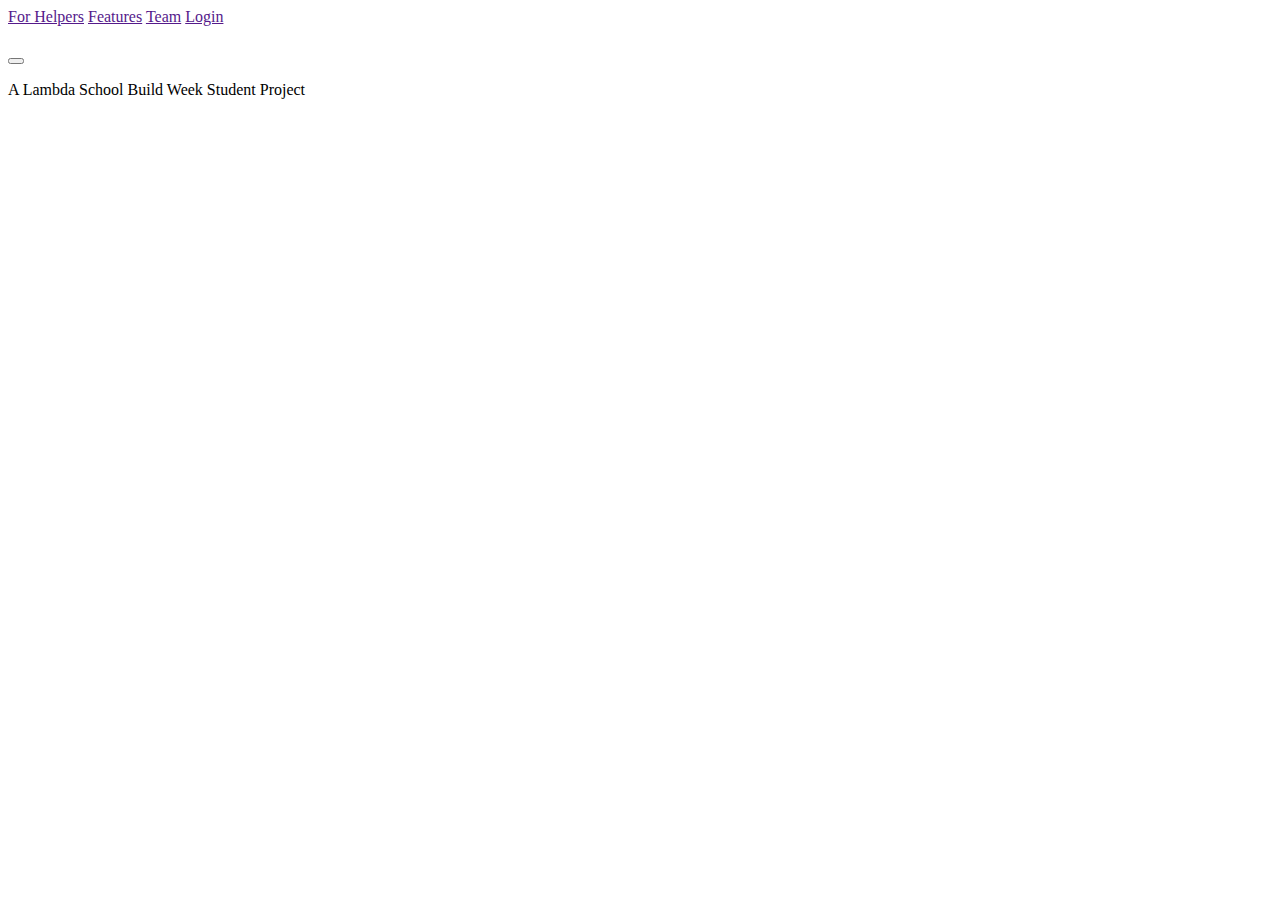
==== index.html @ 2dc4f7b5 "started html and setup file system" ====
<!DOCTYPE html>
<html lang="en">
<head>
    <meta charset="UTF-8">
    <meta name="viewport" content="width=device-width, initial-scale=1.0">
    <title>Document</title>
    <link href="css/index.css" rel="stylesheet">
</head>
<body>

    <header>

        <nav>

            <a href="">For Helpers</a>

            <a href="">Features</a>

            <a href="">Team</a>

            <a href="">Login</a>

        </nav>

    </header>

    <section class="get-started">

        <h1></h1>

        <h2></h2>

        <p></p>

        <button></button>

    </section>

    <section class="phone-screen">

    </section>

    <footer>

        <p>A Lambda School Build Week Student Project</p>

    </footer>

</body>
</html>
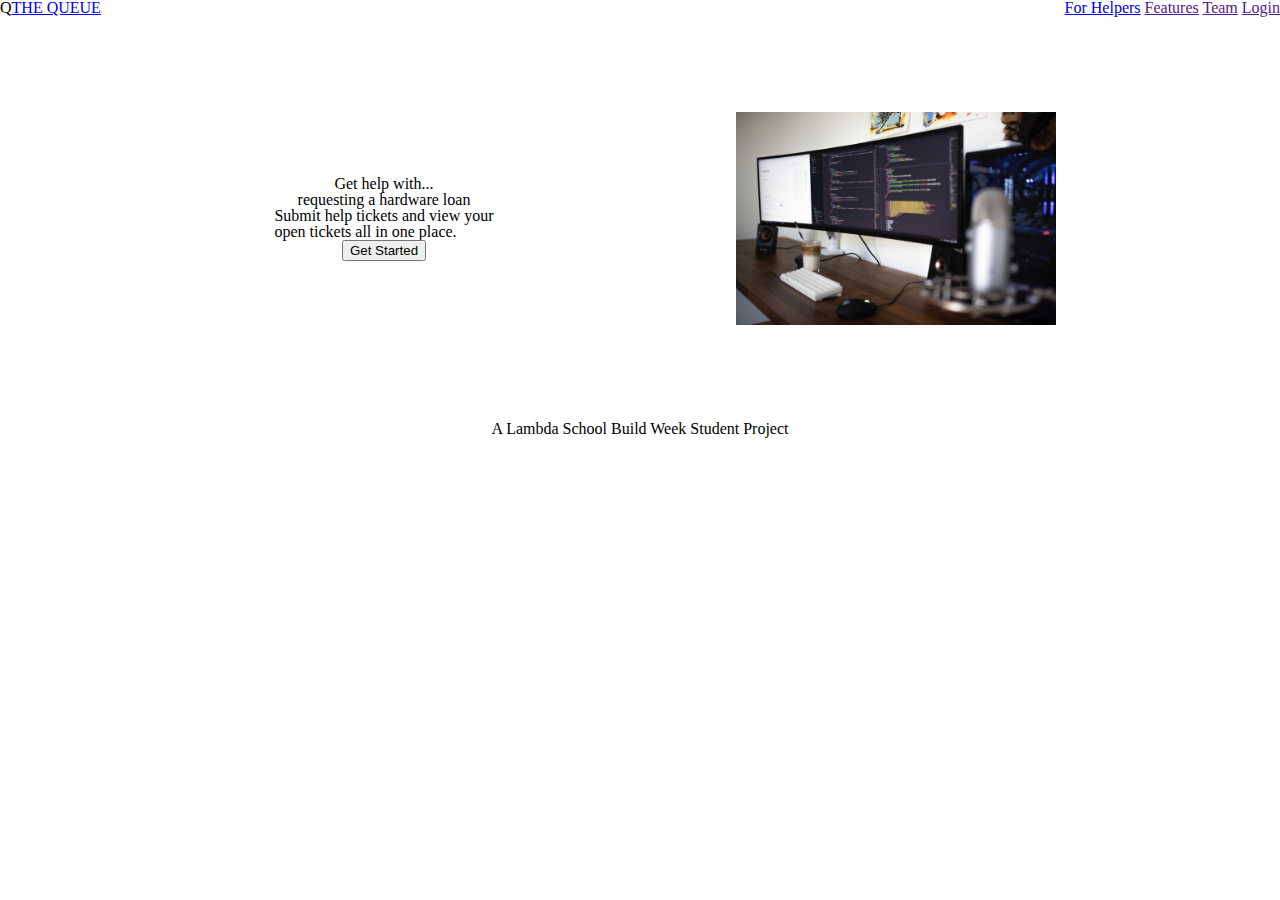
==== commit 71d38f32: "updated html and css/less" ====
--- a/index.html
+++ b/index.html
@@ -12,31 +12,47 @@
 
         <nav>
 
-            <a href="">For Helpers</a>
+            <div class="queue">
+            
+                <p>Q</p>
 
-            <a href="">Features</a>
+                <p><a href="index.html">THE QUEUE</a></p>
+        
+            </div>
 
-            <a href="">Team</a>
+            <div class="links">
 
-            <a href="">Login</a>
+                <a href="helpers.html">For Helpers</a>
+
+                <a href="">Features</a>
+
+                <a href="">Team</a>
+
+                <a href="">Login</a>
+            
+            </div>
 
         </nav>
 
     </header>
 
-    <section class="get-started">
+    <section class="main">
 
-        <h1></h1>
+        <section class="get-started">
 
-        <h2></h2>
+            <h2>Get help with...</h2>
 
-        <p></p>
+            <h3>requesting a hardware loan</h3>
 
-        <button></button>
+            <h6>Submit help tickets and view your <br> open tickets all in one place.</h6>
 
-    </section>
+            <button>Get Started</button>
 
-    <section class="phone-screen">
+        </section>
+
+        <section class="phone-screen">
+            <img src="imgs/caspar-camille-rubin-0qvBNep1Y04-unsplash.jpg">
+        </section>
 
     </section>
 
--- a/css/index.css
+++ b/css/index.css
@@ -0,0 +1,163 @@
+/* http://meyerweb.com/eric/tools/css/reset/ 
+   v2.0 | 20110126
+   License: none (public domain)
+*/
+html,
+body,
+div,
+span,
+applet,
+object,
+iframe,
+h1,
+h2,
+h3,
+h4,
+h5,
+h6,
+p,
+blockquote,
+pre,
+a,
+abbr,
+acronym,
+address,
+big,
+cite,
+code,
+del,
+dfn,
+em,
+img,
+ins,
+kbd,
+q,
+s,
+samp,
+small,
+strike,
+strong,
+sub,
+sup,
+tt,
+var,
+b,
+u,
+i,
+center,
+dl,
+dt,
+dd,
+ol,
+ul,
+li,
+fieldset,
+form,
+label,
+legend,
+table,
+caption,
+tbody,
+tfoot,
+thead,
+tr,
+th,
+td,
+article,
+aside,
+canvas,
+details,
+embed,
+figure,
+figcaption,
+footer,
+header,
+hgroup,
+menu,
+nav,
+output,
+ruby,
+section,
+summary,
+time,
+mark,
+audio,
+video {
+  margin: 0;
+  padding: 0;
+  border: 0;
+  font-size: 100%;
+  font: inherit;
+  vertical-align: baseline;
+}
+/* HTML5 display-role reset for older browsers */
+article,
+aside,
+details,
+figcaption,
+figure,
+footer,
+header,
+hgroup,
+menu,
+nav,
+section {
+  display: block;
+}
+body {
+  line-height: 1;
+}
+ol,
+ul {
+  list-style: none;
+}
+blockquote,
+q {
+  quotes: none;
+}
+blockquote:before,
+blockquote:after,
+q:before,
+q:after {
+  content: '';
+  content: none;
+}
+table {
+  border-collapse: collapse;
+  border-spacing: 0;
+}
+nav {
+  display: flex;
+  justify-content: space-between;
+}
+nav .queue {
+  display: flex;
+  justify-content: space-between;
+}
+footer {
+  display: flex;
+  justify-content: center;
+}
+.main {
+  display: flex;
+  align-items: center;
+  margin: 5%;
+  width: 100%;
+}
+.get-started {
+  display: flex;
+  flex-direction: column;
+  justify-content: center;
+  align-items: center;
+  width: 100%;
+}
+.phone-screen {
+  display: flex;
+  flex-direction: row;
+  width: 100%;
+}
+.phone-screen img {
+  width: 50%;
+  height: 50%;
+  margin: 5%;
+}
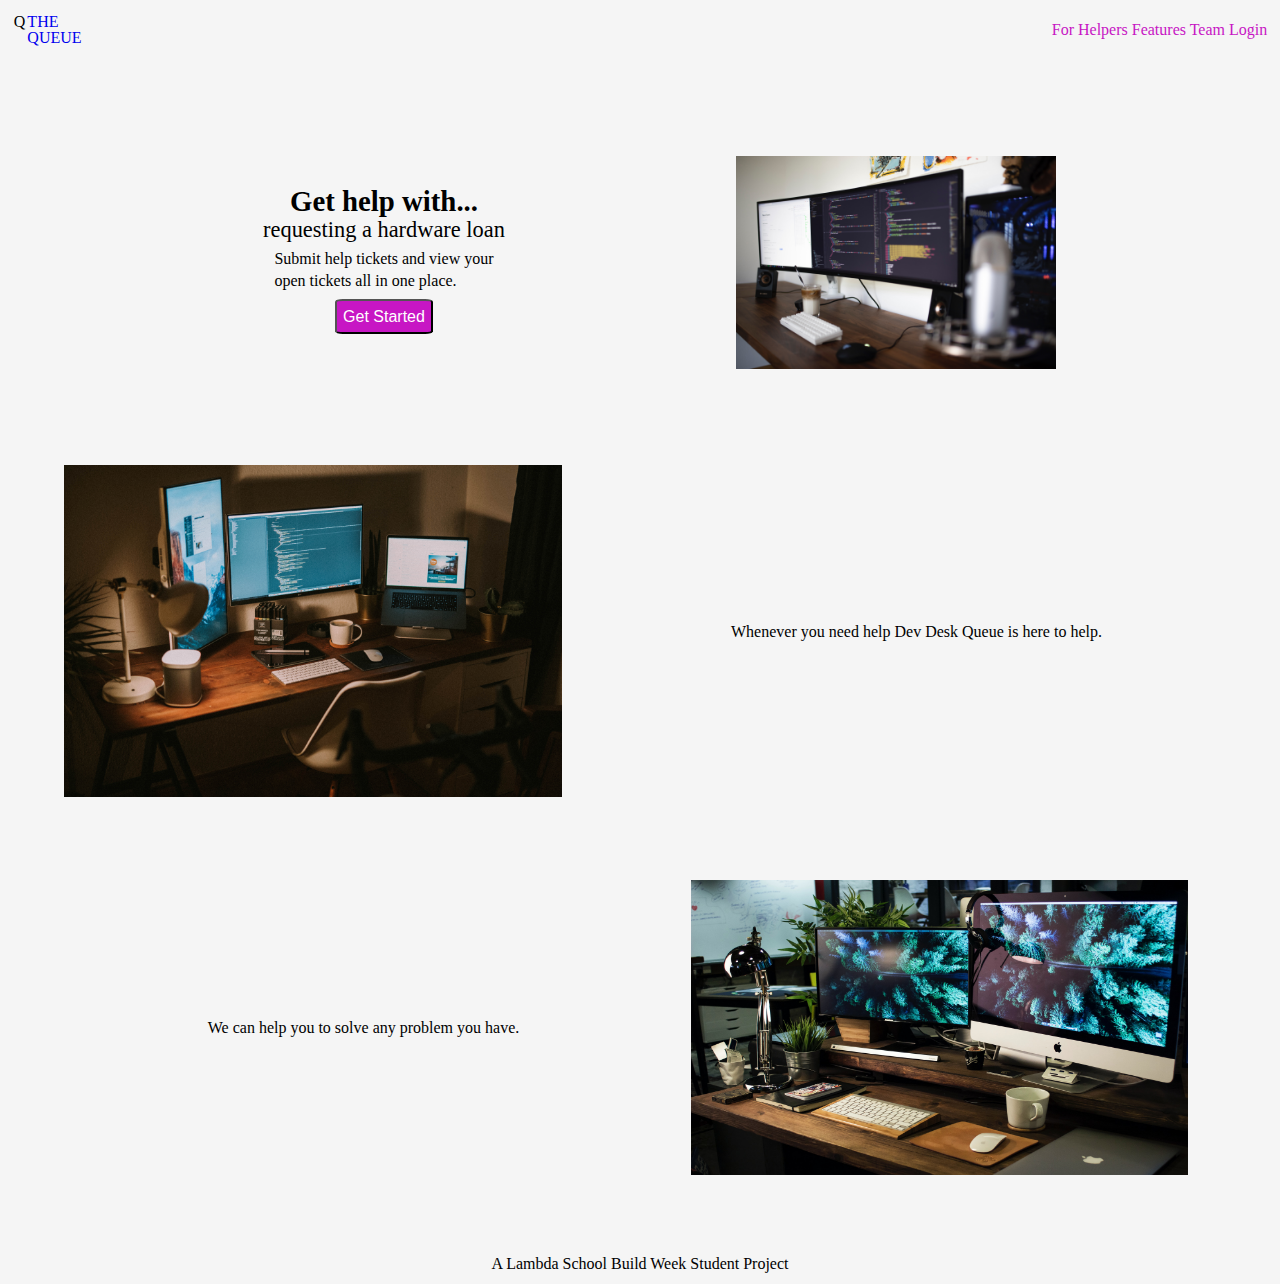
==== commit 40ff15b2: "updated html and css/less" ====
--- a/index.html
+++ b/index.html
@@ -3,7 +3,7 @@
 <head>
     <meta charset="UTF-8">
     <meta name="viewport" content="width=device-width, initial-scale=1.0">
-    <title>Document</title>
+    <title>Main</title>
     <link href="css/index.css" rel="stylesheet">
 </head>
 <body>
@@ -14,7 +14,7 @@
 
             <div class="queue">
             
-                <p>Q</p>
+                <p>Q </p>
 
                 <p><a href="index.html">THE QUEUE</a></p>
         
@@ -46,7 +46,7 @@
 
             <h6>Submit help tickets and view your <br> open tickets all in one place.</h6>
 
-            <button>Get Started</button>
+            <button href="">Get Started</button>
 
         </section>
 
@@ -54,6 +54,24 @@
             <img src="imgs/caspar-camille-rubin-0qvBNep1Y04-unsplash.jpg">
         </section>
 
+    </section>
+
+    <section class="middle-content">
+        <div class="middle-img">
+            <img src="imgs/jannis-brandt-4mHaSX8zvJI-unsplash.jpg" alt="">
+        </div>
+        <div class="middle-text">
+            <p>Whenever you need help Dev Desk Queue is here to help.</p>
+        </div>
+    </section>
+
+    <section class="bottom-content">
+        <div class="bottom-text">
+            <p>We can help you to solve any problem you have.</p>
+        </div>
+        <div class="bottom-img">
+            <img src="imgs/green-chameleon-WvuTnXz1hSc-unsplash.jpg" alt="">
+        </div>
     </section>
 
     <footer>
--- a/css/index.css
+++ b/css/index.css
@@ -128,15 +128,37 @@
 }
 nav {
   display: flex;
+  align-items: center;
   justify-content: space-between;
+  width: 100%;
+}
+nav .links {
+  margin: 1%;
+}
+nav .links a {
+  text-decoration: none;
+  color: #c716c4;
+  width: 20%;
+  justify-content: space-around;
 }
 nav .queue {
   display: flex;
   justify-content: space-between;
+  margin: 1%;
+}
+nav .queue a {
+  text-decoration: none;
+}
+nav .queue p {
+  padding: 1%;
 }
 footer {
   display: flex;
   justify-content: center;
+  margin-bottom: 1%;
+}
+body {
+  background: whitesmoke;
 }
 .main {
   display: flex;
@@ -150,6 +172,36 @@
   justify-content: center;
   align-items: center;
   width: 100%;
+}
+.get-started h2,
+.get-started h3 {
+  line-height: 1.4rem;
+}
+.get-started h2 {
+  font-weight: bold;
+  font-size: 1.8rem;
+}
+.get-started h3 {
+  margin: 1% 0;
+  font-size: 1.4rem;
+  transition: linear;
+}
+.get-started h6 {
+  line-height: 1.4rem;
+  margin-bottom: 1%;
+}
+.get-started button {
+  flex-direction: row;
+  padding: 1%;
+  font-size: 100%;
+  border-radius: 8%;
+  background: #C716C4;
+  color: white;
+}
+.get-started button:hover {
+  cursor: pointer;
+  color: #C716C4;
+  background-color: white;
 }
 .phone-screen {
   display: flex;
@@ -161,3 +213,45 @@
   height: 50%;
   margin: 5%;
 }
+.middle-content {
+  display: flex;
+  margin: 5%;
+  align-items: center;
+  justify-content: center;
+}
+.middle-content .middle-img {
+  width: 50%;
+}
+.middle-content .middle-img img {
+  width: 90%;
+  height: 40%;
+}
+.middle-content .middle-text {
+  display: flex;
+  align-items: center;
+  justify-content: center;
+  width: 50%;
+  padding: 2%;
+}
+.bottom-content {
+  display: flex;
+  justify-content: center;
+  margin: 5%;
+}
+.bottom-content .bottom-text {
+  display: flex;
+  align-items: center;
+  justify-content: center;
+  padding: 2%;
+  width: 100%;
+}
+.bottom-content .bottom-img {
+  display: flex;
+  justify-content: center;
+  align-items: center;
+  width: 100%;
+}
+.bottom-content .bottom-img img {
+  width: 90%;
+  height: 90%;
+}
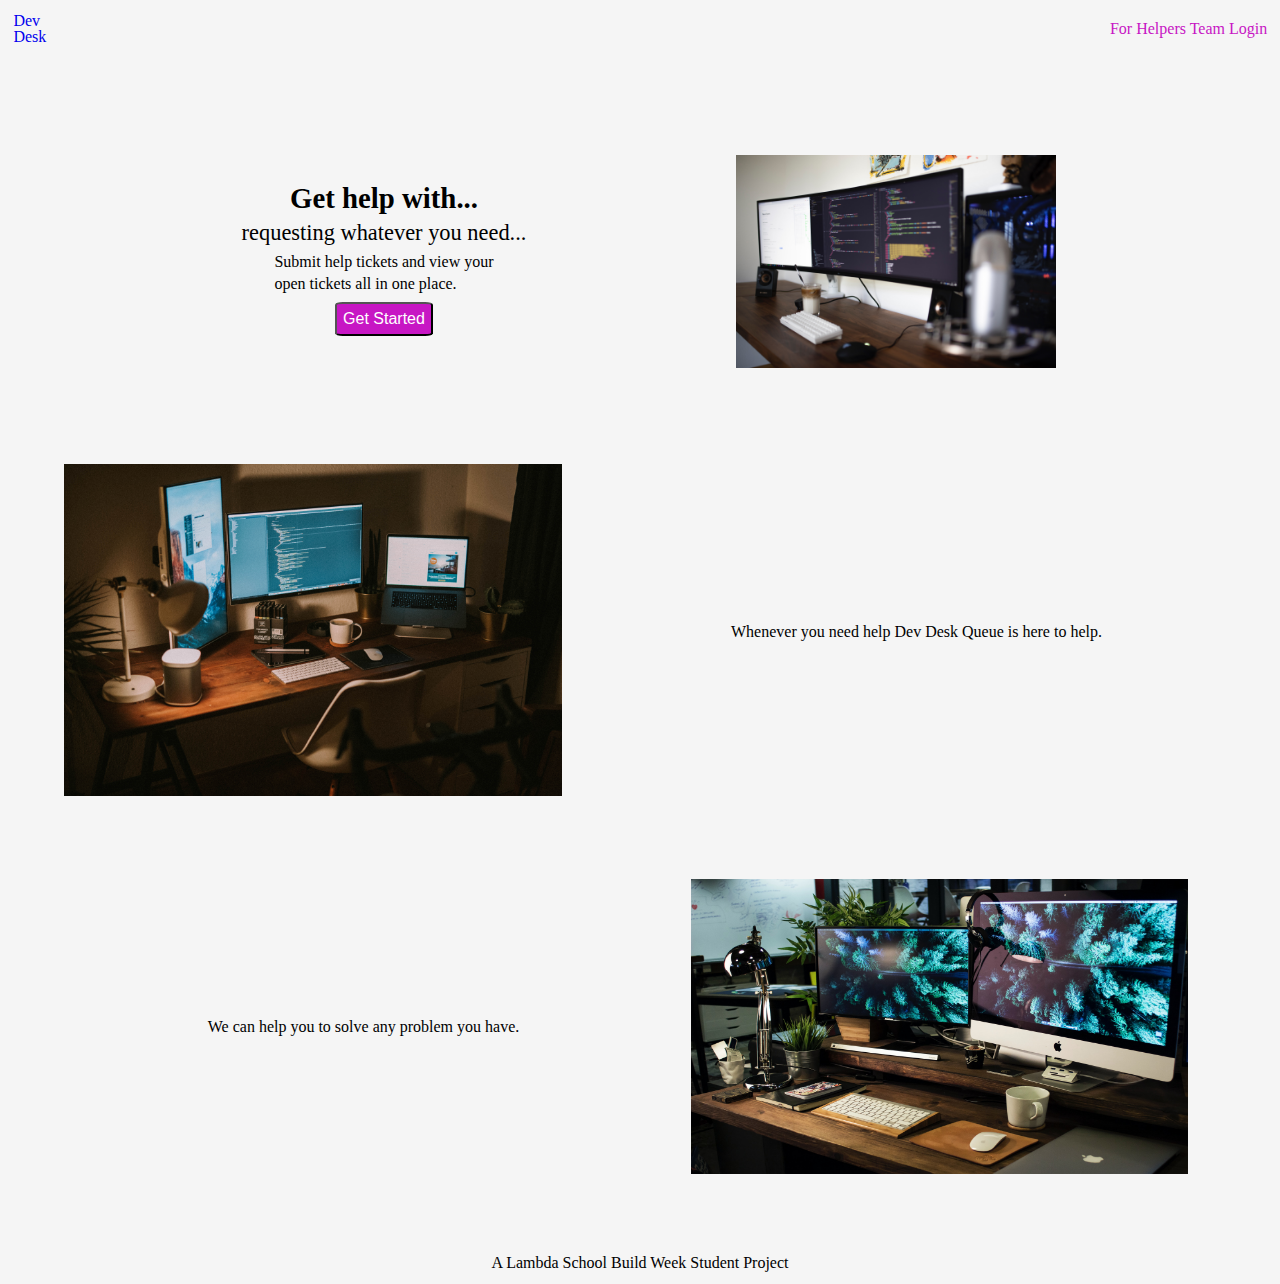
==== commit 8846e87c: "updated html and css/less" ====
--- a/index.html
+++ b/index.html
@@ -13,10 +13,8 @@
         <nav>
 
             <div class="queue">
-            
-                <p>Q </p>
 
-                <p><a href="index.html">THE QUEUE</a></p>
+                <p><a href="index.html">Dev Desk</a></p>
         
             </div>
 
@@ -24,11 +22,9 @@
 
                 <a href="helpers.html">For Helpers</a>
 
-                <a href="">Features</a>
+                <a href="team.html">Team</a>
 
-                <a href="">Team</a>
-
-                <a href="">Login</a>
+                <a href="https://dev-desk-042020.netlify.app/">Login</a>
             
             </div>
 
@@ -42,11 +38,11 @@
 
             <h2>Get help with...</h2>
 
-            <h3>requesting a hardware loan</h3>
+            <h3>requesting whatever you need...</h3>
 
             <h6>Submit help tickets and view your <br> open tickets all in one place.</h6>
 
-            <button href="">Get Started</button>
+            <button><a href="https://dev-desk-042020.netlify.app/">Get Started</a></button>
 
         </section>
 
--- a/css/index.css
+++ b/css/index.css
@@ -132,13 +132,20 @@
   justify-content: space-between;
   width: 100%;
 }
+@media (max-width: 500px) {
+  nav {
+    flex-direction: column;
+    justify-content: center;
+    align-items: center;
+  }
+}
 nav .links {
   margin: 1%;
 }
 nav .links a {
   text-decoration: none;
   color: #c716c4;
-  width: 20%;
+  width: 100%;
   justify-content: space-around;
 }
 nav .queue {
@@ -146,6 +153,12 @@
   justify-content: space-between;
   margin: 1%;
 }
+@media (max-width: 500px) {
+  nav .queue {
+    justify-content: center;
+    margin-top: 2%;
+  }
+}
 nav .queue a {
   text-decoration: none;
 }
@@ -157,6 +170,12 @@
   justify-content: center;
   margin-bottom: 1%;
 }
+@media (max-width: 500px) {
+  footer {
+    margin-top: 8%;
+    margin-bottom: 2%;
+  }
+}
 body {
   background: whitesmoke;
 }
@@ -166,12 +185,25 @@
   margin: 5%;
   width: 100%;
 }
+@media (max-width: 500px) {
+  .main {
+    flex-direction: column-reverse;
+    align-items: center;
+    justify-content: center;
+    margin: 0;
+  }
+}
 .get-started {
   display: flex;
   flex-direction: column;
   justify-content: center;
   align-items: center;
   width: 100%;
+}
+@media (max-width: 500px) {
+  .get-started {
+    width: 50%;
+  }
 }
 .get-started h2,
 .get-started h3 {
@@ -180,6 +212,13 @@
 .get-started h2 {
   font-weight: bold;
   font-size: 1.8rem;
+  margin-bottom: 1%;
+}
+@media (max-width: 500px) {
+  .get-started h2 {
+    line-height: 2rem;
+    margin-bottom: 4%;
+  }
 }
 .get-started h3 {
   margin: 1% 0;
@@ -189,6 +228,11 @@
 .get-started h6 {
   line-height: 1.4rem;
   margin-bottom: 1%;
+}
+@media (max-width: 500px) {
+  .get-started h6 {
+    margin-bottom: 4%;
+  }
 }
 .get-started button {
   flex-direction: row;
@@ -196,17 +240,32 @@
   font-size: 100%;
   border-radius: 8%;
   background: #C716C4;
+}
+@media (max-width: 500px) {
+  .get-started button {
+    padding: 2%;
+  }
+}
+.get-started button a {
+  text-decoration: none;
   color: white;
 }
 .get-started button:hover {
   cursor: pointer;
+  background: white;
+}
+.get-started button:hover a {
   color: #C716C4;
-  background-color: white;
 }
 .phone-screen {
   display: flex;
   flex-direction: row;
   width: 100%;
+}
+@media (max-width: 500px) {
+  .phone-screen {
+    justify-content: center;
+  }
 }
 .phone-screen img {
   width: 50%;
@@ -219,6 +278,13 @@
   align-items: center;
   justify-content: center;
 }
+@media (max-width: 500px) {
+  .middle-content {
+    flex-direction: column;
+    justify-content: center;
+    align-items: center;
+  }
+}
 .middle-content .middle-img {
   width: 50%;
 }
@@ -228,6 +294,7 @@
 }
 .middle-content .middle-text {
   display: flex;
+  flex-direction: column;
   align-items: center;
   justify-content: center;
   width: 50%;
@@ -238,6 +305,15 @@
   justify-content: center;
   margin: 5%;
 }
+@media (max-width: 500px) {
+  .bottom-content {
+    flex-direction: column-reverse;
+    justify-content: center;
+    align-items: center;
+    margin: 0 auto;
+    width: 50%;
+  }
+}
 .bottom-content .bottom-text {
   display: flex;
   align-items: center;
@@ -250,8 +326,39 @@
   justify-content: center;
   align-items: center;
   width: 100%;
+}
+@media (max-width: 500px) {
+  .bottom-content .bottom-img {
+    margin-bottom: 4%;
+  }
 }
 .bottom-content .bottom-img img {
   width: 90%;
   height: 90%;
 }
+.team {
+  margin: 2%;
+}
+.team .member {
+  display: flex;
+  flex-direction: column;
+  align-items: center;
+  justify-content: center;
+  margin: 2%;
+}
+.team .member img {
+  width: 10%;
+  height: 10%;
+  margin-bottom: 1%;
+}
+@media (max-width: 500px) {
+  .team .member img {
+    width: 20%;
+    height: 20%;
+  }
+}
+@media (max-width: 500px) {
+  .team .member p {
+    margin: 1% 0;
+  }
+}
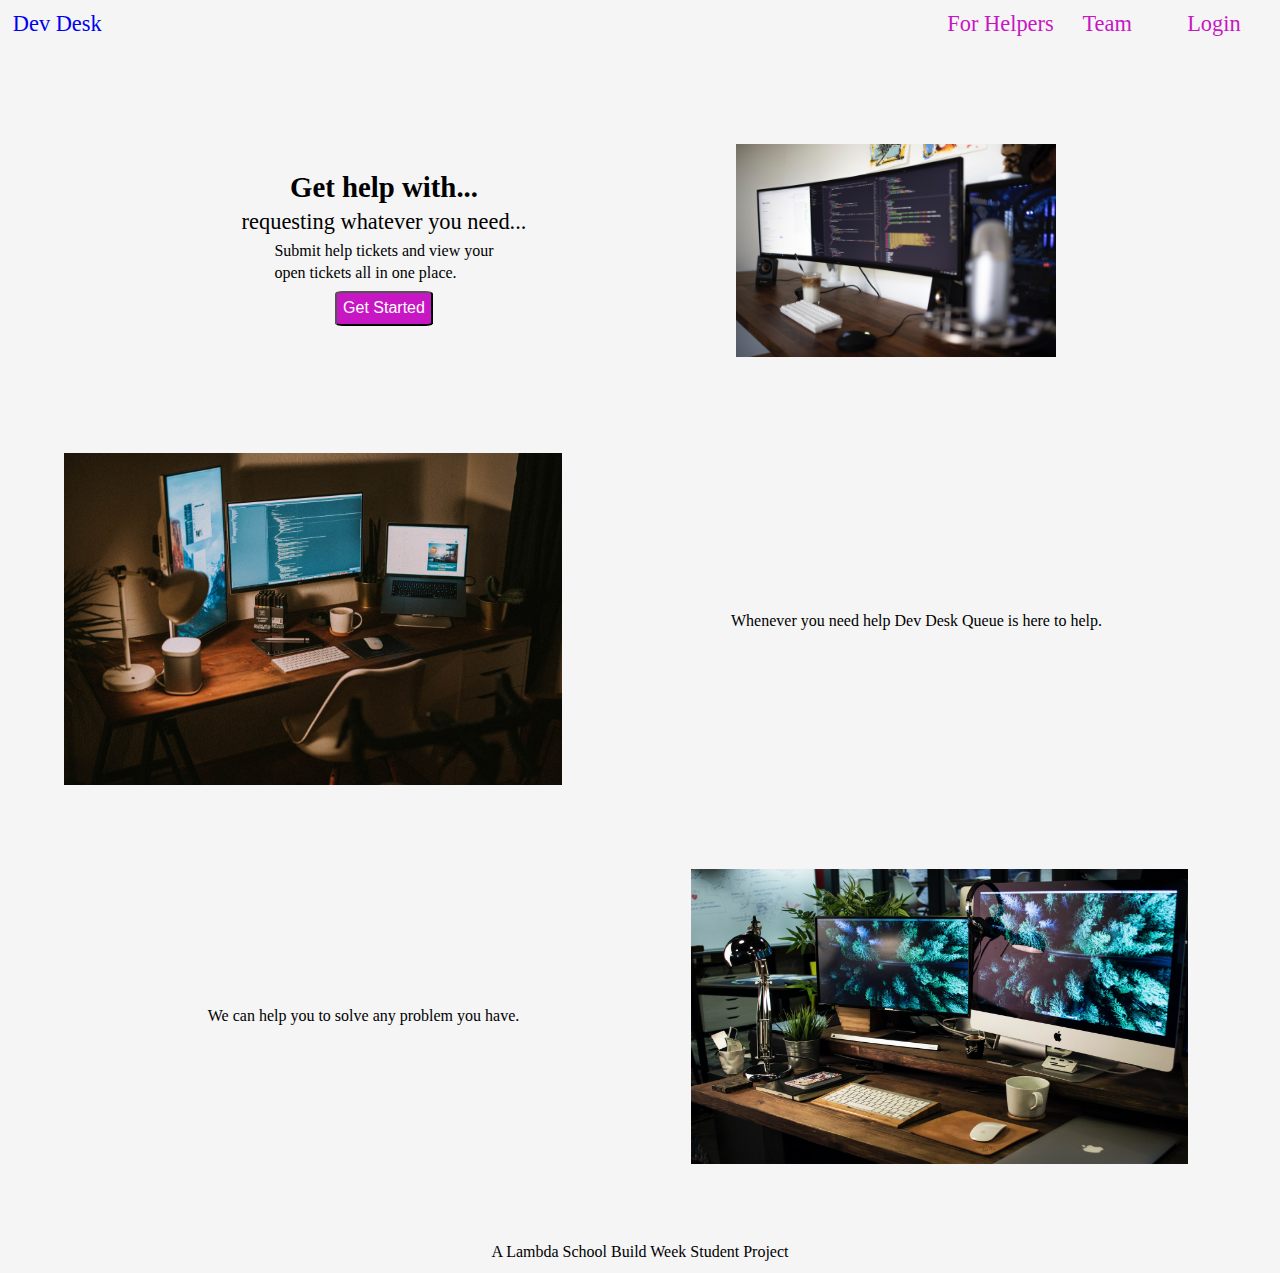
==== commit 0c770fc3: "mvp" ====
--- a/index.html
+++ b/index.html
@@ -7,51 +7,29 @@
     <link href="css/index.css" rel="stylesheet">
 </head>
 <body>
-
     <header>
-
         <nav>
-
             <div class="queue">
-
-                <p><a href="index.html">Dev Desk</a></p>
-        
+                <a href="index.html">Dev Desk</a>
             </div>
-
             <div class="links">
-
                 <a href="helpers.html">For Helpers</a>
-
                 <a href="team.html">Team</a>
-
                 <a href="https://dev-desk-042020.netlify.app/">Login</a>
-            
             </div>
-
         </nav>
-
     </header>
-
     <section class="main">
-
         <section class="get-started">
-
             <h2>Get help with...</h2>
-
             <h3>requesting whatever you need...</h3>
-
             <h6>Submit help tickets and view your <br> open tickets all in one place.</h6>
-
             <button><a href="https://dev-desk-042020.netlify.app/">Get Started</a></button>
-
         </section>
-
         <section class="phone-screen">
             <img src="imgs/caspar-camille-rubin-0qvBNep1Y04-unsplash.jpg">
         </section>
-
     </section>
-
     <section class="middle-content">
         <div class="middle-img">
             <img src="imgs/jannis-brandt-4mHaSX8zvJI-unsplash.jpg" alt="">
@@ -60,7 +38,6 @@
             <p>Whenever you need help Dev Desk Queue is here to help.</p>
         </div>
     </section>
-
     <section class="bottom-content">
         <div class="bottom-text">
             <p>We can help you to solve any problem you have.</p>
@@ -69,12 +46,8 @@
             <img src="imgs/green-chameleon-WvuTnXz1hSc-unsplash.jpg" alt="">
         </div>
     </section>
-
     <footer>
-
         <p>A Lambda School Build Week Student Project</p>
-
     </footer>
-
 </body>
 </html>--- a/css/index.css
+++ b/css/index.css
@@ -141,17 +141,33 @@
 }
 nav .links {
   margin: 1%;
+  width: 25%;
+  display: flex;
+}
+@media (max-width: 500px) {
+  nav .links {
+    width: 58%;
+  }
 }
 nav .links a {
   text-decoration: none;
   color: #c716c4;
   width: 100%;
   justify-content: space-around;
+  text-align: center;
+  font-size: 1.4rem;
+}
+@media (max-width: 500px) {
+  nav .links a {
+    font-size: 1.2rem;
+  }
 }
 nav .queue {
   display: flex;
   justify-content: space-between;
   margin: 1%;
+  width: 40%;
+  font-size: 1.4rem;
 }
 @media (max-width: 500px) {
   nav .queue {
@@ -164,6 +180,7 @@
 }
 nav .queue p {
   padding: 1%;
+  width: auto;
 }
 footer {
   display: flex;
